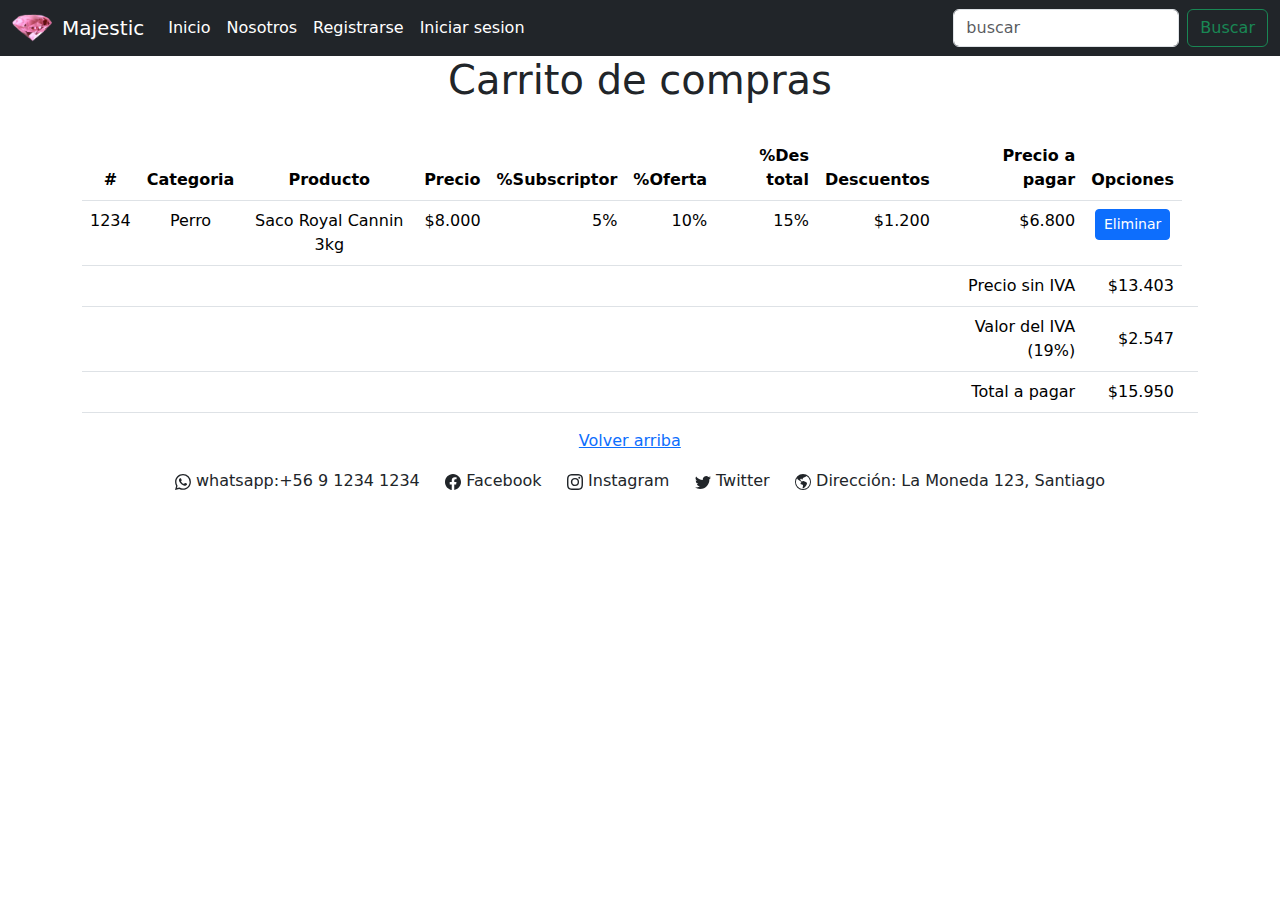
==== carrito.html @ 7bdad878 "Actualizacion" ====
<!doctype html>
<html lang="es">
  <head>
    <meta charset="utf-8">
    <meta name="viewport" content="width=device-width, initial-scale=1">
    <meta name="description" content="Venta de Joyeria">
    <meta name="author" content="Danae MuñoZ Opitz">
    <link rel="icon" href="img/Icono.webp">
    <title>Majestic</title>
    <link rel="stylesheet" href="css/style.css">
    <link href="https://cdn.jsdelivr.net/npm/bootstrap@5.3.3/dist/css/bootstrap.min.css" rel="stylesheet" integrity="sha384-QWTKZyjpPEjISv5WaRU9OFeRpok6YctnYmDr5pNlyT2bRjXh0JMhjY6hW+ALEwIH" crossorigin="anonymous">
  </head>
  <body>
    <!-- Cabecera con menú principal -->
    <head id="header">
      <nav class="navbar navbar-expand-lg navbar-dark bg-dark">
        <div class="container-fluid">
          <img class="logo" src="img/Icono.webp" alt="">
          <a class="navbar-brand" href="index.html">Majestic</a>
          <button class="navbar-toggler" type="button" data-bs-toggle="collapse" data-bs-target="#navbarSupportedContent" aria-controls="navbarSupportedContent" aria-expanded="false" aria-label="Toggle navigation">
            <span class="navbar-toggler-icon"></span>
          </button>
          <div class="collapse navbar-collapse" id="navbarSupportedContent">
            <ul class="navbar-nav me-auto mb-2 mb-lg-0">
              <li class="nav-item">
                <a class="nav-link active" aria-current="page" href="index.html">Inicio</a>
              </li>
              <li class="nav-item">
                <a class="nav-link active" href="nosotros.html">Nosotros</a>
              </li>
              <li class="nav-item">
                <a class="nav-link active" href="registro.html">Registrarse</a>
              </li>
              <li class="nav-item">
                <a class="nav-link active" href="ingresar.html">Iniciar sesion</a>
              </li>
            </ul>
            <form class="d-flex" role="buscar">
              <input class="form-control me-2" type="buscar" placeholder="buscar" aria-label="buscar">
              <button class="btn btn-outline-success" type="submit">Buscar</button>
            </form>
          </div>
        </div>
      </nav>
    </head>

    <!-- Contenido principal de la pagina -->
    <main role="main">
      <div class="container">
        <section class="text-center">
          <h1>Carrito de compras</h1>
          <br>
          <table class="table table-hover">
            <thead> <!--cabeceras de la tabla-->
              <!--Titulos de la parte de arriba de la tabla -->
              <th scope="col">#</th>
              <th scope="col" class="d-none d-lg-block d-lg-table-cell">Categoria</th> <!--Desde un tamaño lg hacia arriba mostrara la categoria si esta un lg hacia abajo la oculta-->
              <th scope="col">Producto</th>
              <th scope="col" class="text-end">Precio</th>
              <th scope="col" class="text-end d-none d-lg-block d-lg-table-cell">%Subscriptor</th>
              <th scope="col" class="text-end d-none d-lg-block d-lg-table-cell">%Oferta</th>
              <th scope="col" class="text-end d-none d-lg-block d-lg-table-cell">%Des total</th>
              <th scope="col" class="text-end d-none d-lg-block d-lg-table-cell">Descuentos</th>
              <th scope="col" class="text-end">Precio a pagar</th>
              <th scope="col">Opciones</th>
            </thead>
            <tbody>
              <tr> <!--tr:filas  td:columnas-->
                <td scope="row">1234</td> <!--el numero de la fila-->
                <td scope="col" class="d-none d-lg-block d-lg-table-cell">Perro</td>
                <td scope="col">Saco Royal Cannin 3kg</td>
                <td scope="col" class="text-end">$8.000</td>
                <td scope="col" class="text-end d-none d-lg-block d-lg-table-cell">5%</td>
                <td scope="col" class="text-end d-none d-lg-block d-lg-table-cell">10%</td>
                <td scope="col" class="text-end d-none d-lg-block d-lg-table-cell">15%</td>
                <td scope="col" class="text-end d-none d-lg-block d-lg-table-cell">$1.200</td>
                <td scope="col" class="text-end">$6.800</td>
                <td scope="col">
                  <button type="button" href="#" class="btn btn-primary btn-sm">
                    Eliminar
                  </button>
                </td>
              </tr>
              <tfoot> <!--tfoot para hacer los calculos de las compras-->
                <tr>
                  <td scope="col"></td>
                  <td scope="col" class="d-none d-lg-block d-lg-table-cell"></td>
                  <td scope="col"></td>
                  <td scope="col" class="text-end"></td>
                  <td scope="col" class="text-end d-none d-lg-block d-lg-table-cell"></td>
                  <td scope="col" class="text-end d-none d-lg-block d-lg-table-cell"></td>
                  <td scope="col" class="text-end d-none d-lg-block d-lg-table-cell"></td>
                  <td scope="col" class="text-end d-none d-lg-block d-lg-table-cell"></td>
                  <td scope="col" class="text-end">Precio sin IVA</td>
                  <td scope="col" class="text-end">$13.403</td>
                  <td scope="col"></td>
                </tr>
                <tr>
                  <td scope="col"></td>
                  <td scope="col" class="d-none d-lg-block d-lg-table-cell"></td>
                  <td scope="col"></td>
                  <td scope="col" class="text-end"></td>
                  <td scope="col" class="text-end d-none d-lg-block d-lg-table-cell"></td>
                  <td scope="col" class="text-end d-none d-lg-block d-lg-table-cell"></td>
                  <td scope="col" class="text-end d-none d-lg-block d-lg-table-cell"></td>
                  <td scope="col" class="text-end d-none d-lg-block d-lg-table-cell"></td>
                  <td scope="col" class="text-end">Valor del IVA (19%)</td>
                  <td scope="col" class="text-end">$2.547</td>
                  <td scope="col"></td>
                </tr>
                <tr>
                  <td scope="col"></td>
                  <td scope="col" class="d-none d-lg-block d-lg-table-cell"></td>
                  <td scope="col"></td>
                  <td scope="col" class="text-end"></td>
                  <td scope="col" class="text-end d-none d-lg-block d-lg-table-cell"></td>
                  <td scope="col" class="text-end d-none d-lg-block d-lg-table-cell"></td>
                  <td scope="col" class="text-end d-none d-lg-block d-lg-table-cell"></td>
                  <td scope="col" class="text-end d-none d-lg-block d-lg-table-cell"></td>
                  <td scope="col" class="text-end">Total a pagar</td>
                  <td scope="col" class="text-end">$15.950</td>
                  <td scope="col"></td>
                </tr>
              </tfoot>
            </tbody>
          </table>
        </section>
      </div>
    </main>

    <!-- Footer de la tienda -->
    <footer id="footer">
      <div class="container text-center">
        <p>
          <a href="#">Volver arriba</a>
          &nbsp; &nbsp; <!--espaciado entre palabras-->
        </p>
        <p>
          <!--icon whatsapp-->
          <svg xmlns="http://www.w3.org/2000/svg" width="16" height="16" fill="currentColor" class="bi bi-whatsapp" viewBox="0 0 16 16">
            <path d="M13.601 2.326A7.85 7.85 0 0 0 7.994 0C3.627 0 .068 3.558.064 7.926c0 1.399.366 2.76 1.057 3.965L0 16l4.204-1.102a7.9 7.9 0 0 0 3.79.965h.004c4.368 0 7.926-3.558 7.93-7.93A7.9 7.9 0 0 0 13.6 2.326zM7.994 14.521a6.6 6.6 0 0 1-3.356-.92l-.24-.144-2.494.654.666-2.433-.156-.251a6.56 6.56 0 0 1-1.007-3.505c0-3.626 2.957-6.584 6.591-6.584a6.56 6.56 0 0 1 4.66 1.931 6.56 6.56 0 0 1 1.928 4.66c-.004 3.639-2.961 6.592-6.592 6.592m3.615-4.934c-.197-.099-1.17-.578-1.353-.646-.182-.065-.315-.099-.445.099-.133.197-.513.646-.627.775-.114.133-.232.148-.43.05-.197-.1-.836-.308-1.592-.985-.59-.525-.985-1.175-1.103-1.372-.114-.198-.011-.304.088-.403.087-.088.197-.232.296-.346.1-.114.133-.198.198-.33.065-.134.034-.248-.015-.347-.05-.099-.445-1.076-.612-1.47-.16-.389-.323-.335-.445-.34-.114-.007-.247-.007-.38-.007a.73.73 0 0 0-.529.247c-.182.198-.691.677-.691 1.654s.71 1.916.81 2.049c.098.133 1.394 2.132 3.383 2.992.47.205.84.326 1.129.418.475.152.904.129 1.246.08.38-.058 1.171-.48 1.338-.943.164-.464.164-.86.114-.943-.049-.084-.182-.133-.38-.232"/>
          </svg>
          whatsapp:+56 9 1234 1234
          &nbsp; &nbsp;
          <svg xmlns="http://www.w3.org/2000/svg" width="16" height="16" fill="currentColor" class="bi bi-facebook" viewBox="0 0 16 16">
            <path d="M16 8.049c0-4.446-3.582-8.05-8-8.05C3.58 0-.002 3.603-.002 8.05c0 4.017 2.926 7.347 6.75 7.951v-5.625h-2.03V8.05H6.75V6.275c0-2.017 1.195-3.131 3.022-3.131.876 0 1.791.157 1.791.157v1.98h-1.009c-.993 0-1.303.621-1.303 1.258v1.51h2.218l-.354 2.326H9.25V16c3.824-.604 6.75-3.934 6.75-7.951"/>
          </svg>
          Facebook
          &nbsp; &nbsp;
          <svg xmlns="http://www.w3.org/2000/svg" width="16" height="16" fill="currentColor" class="bi bi-instagram" viewBox="0 0 16 16">
            <path d="M8 0C5.829 0 5.556.01 4.703.048 3.85.088 3.269.222 2.76.42a3.9 3.9 0 0 0-1.417.923A3.9 3.9 0 0 0 .42 2.76C.222 3.268.087 3.85.048 4.7.01 5.555 0 5.827 0 8.001c0 2.172.01 2.444.048 3.297.04.852.174 1.433.372 1.942.205.526.478.972.923 1.417.444.445.89.719 1.416.923.51.198 1.09.333 1.942.372C5.555 15.99 5.827 16 8 16s2.444-.01 3.298-.048c.851-.04 1.434-.174 1.943-.372a3.9 3.9 0 0 0 1.416-.923c.445-.445.718-.891.923-1.417.197-.509.332-1.09.372-1.942C15.99 10.445 16 10.173 16 8s-.01-2.445-.048-3.299c-.04-.851-.175-1.433-.372-1.941a3.9 3.9 0 0 0-.923-1.417A3.9 3.9 0 0 0 13.24.42c-.51-.198-1.092-.333-1.943-.372C10.443.01 10.172 0 7.998 0zm-.717 1.442h.718c2.136 0 2.389.007 3.232.046.78.035 1.204.166 1.486.275.373.145.64.319.92.599s.453.546.598.92c.11.281.24.705.275 1.485.039.843.047 1.096.047 3.231s-.008 2.389-.047 3.232c-.035.78-.166 1.203-.275 1.485a2.5 2.5 0 0 1-.599.919c-.28.28-.546.453-.92.598-.28.11-.704.24-1.485.276-.843.038-1.096.047-3.232.047s-2.39-.009-3.233-.047c-.78-.036-1.203-.166-1.485-.276a2.5 2.5 0 0 1-.92-.598 2.5 2.5 0 0 1-.6-.92c-.109-.281-.24-.705-.275-1.485-.038-.843-.046-1.096-.046-3.233s.008-2.388.046-3.231c.036-.78.166-1.204.276-1.486.145-.373.319-.64.599-.92s.546-.453.92-.598c.282-.11.705-.24 1.485-.276.738-.034 1.024-.044 2.515-.045zm4.988 1.328a.96.96 0 1 0 0 1.92.96.96 0 0 0 0-1.92m-4.27 1.122a4.109 4.109 0 1 0 0 8.217 4.109 4.109 0 0 0 0-8.217m0 1.441a2.667 2.667 0 1 1 0 5.334 2.667 2.667 0 0 1 0-5.334"/>
          </svg>
          Instagram
          &nbsp; &nbsp;
          <svg xmlns="http://www.w3.org/2000/svg" width="16" height="16" fill="currentColor" class="bi bi-twitter" viewBox="0 0 16 16">
            <path d="M5.026 15c6.038 0 9.341-5.003 9.341-9.334q.002-.211-.006-.422A6.7 6.7 0 0 0 16 3.542a6.7 6.7 0 0 1-1.889.518 3.3 3.3 0 0 0 1.447-1.817 6.5 6.5 0 0 1-2.087.793A3.286 3.286 0 0 0 7.875 6.03a9.32 9.32 0 0 1-6.767-3.429 3.29 3.29 0 0 0 1.018 4.382A3.3 3.3 0 0 1 .64 6.575v.045a3.29 3.29 0 0 0 2.632 3.218 3.2 3.2 0 0 1-.865.115 3 3 0 0 1-.614-.057 3.28 3.28 0 0 0 3.067 2.277A6.6 6.6 0 0 1 .78 13.58a6 6 0 0 1-.78-.045A9.34 9.34 0 0 0 5.026 15"/>
          </svg>
          Twitter
          &nbsp; &nbsp;
          <svg xmlns="http://www.w3.org/2000/svg" width="16" height="16" fill="currentColor" class="bi bi-globe-americas" viewBox="0 0 16 16">
            <path d="M8 0a8 8 0 1 0 0 16A8 8 0 0 0 8 0M2.04 4.326c.325 1.329 2.532 2.54 3.717 3.19.48.263.793.434.743.484q-.121.12-.242.234c-.416.396-.787.749-.758 1.266.035.634.618.824 1.214 1.017.577.188 1.168.38 1.286.983.082.417-.075.988-.22 1.52-.215.782-.406 1.48.22 1.48 1.5-.5 3.798-3.186 4-5 .138-1.243-2-2-3.5-2.5-.478-.16-.755.081-.99.284-.172.15-.322.279-.51.216-.445-.148-2.5-2-1.5-2.5.78-.39.952-.171 1.227.182.078.099.163.208.273.318.609.304.662-.132.723-.633.039-.322.081-.671.277-.867.434-.434 1.265-.791 2.028-1.12.712-.306 1.365-.587 1.579-.88A7 7 0 1 1 2.04 4.327Z"/>
          </svg> 
          Dirección: La Moneda 123, Santiago
       </p>
      </div>
    </footer>

    <script src="https://cdn.jsdelivr.net/npm/bootstrap@5.3.3/dist/js/bootstrap.bundle.min.js" integrity="sha384-YvpcrYf0tY3lHB60NNkmXc5s9fDVZLESaAA55NDzOxhy9GkcIdslK1eN7N6jIeHz" crossorigin="anonymous"></script>
  </body>
</html>
---- css/style.css ----
.logo{
  width: 40px;
  margin-right: 10px;
}

.thumbnail-product{
  height: 150px !important;
  max-width: 150px !important;

}

.sale-real-price{
  text-decoration: line-through;
}
.sale-offer-price{
  color: darkgreen;
}
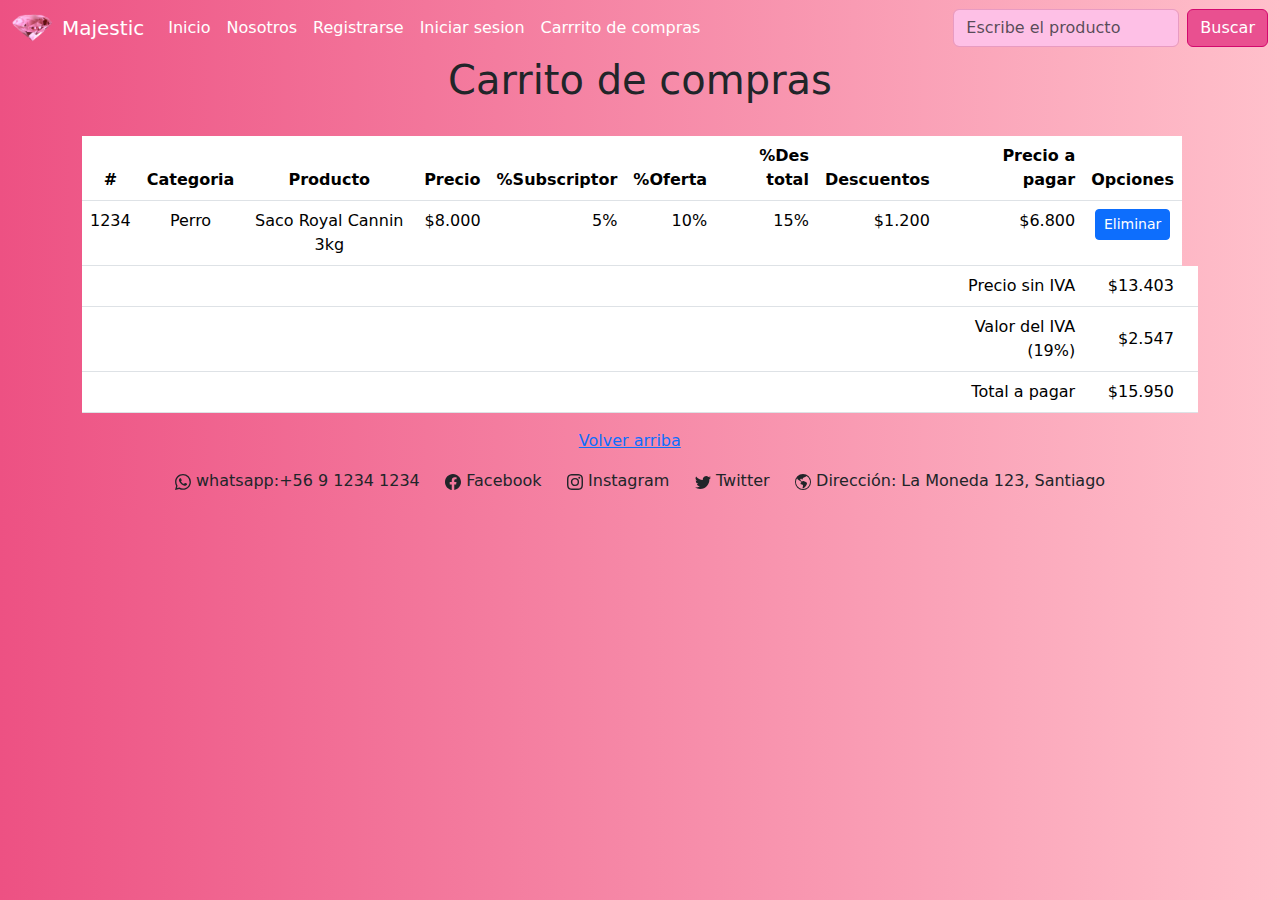
==== commit 4c3ddc58: "Agregue nueva actualizacion" ====
--- a/carrito.html
+++ b/carrito.html
@@ -9,11 +9,16 @@
     <title>Majestic</title>
     <link rel="stylesheet" href="css/style.css">
     <link href="https://cdn.jsdelivr.net/npm/bootstrap@5.3.3/dist/css/bootstrap.min.css" rel="stylesheet" integrity="sha384-QWTKZyjpPEjISv5WaRU9OFeRpok6YctnYmDr5pNlyT2bRjXh0JMhjY6hW+ALEwIH" crossorigin="anonymous">
+    <style>
+      body {
+        background-image: linear-gradient(to right,  #ed5183, pink);
+      }
+    </style>
   </head>
   <body>
     <!-- Cabecera con menú principal -->
-    <head id="header">
-      <nav class="navbar navbar-expand-lg navbar-dark bg-dark">
+    <head id="header" >
+      <nav class="navbar navbar-expand-lg navbar-dark bg-dark" style="background-image: linear-gradient(to right,  #ed5183, pink);">
         <div class="container-fluid">
           <img class="logo" src="img/Icono.webp" alt="">
           <a class="navbar-brand" href="index.html">Majestic</a>
@@ -34,10 +39,13 @@
               <li class="nav-item">
                 <a class="nav-link active" href="ingresar.html">Iniciar sesion</a>
               </li>
+              <li class="nav-item">
+                <a class="nav-link active" href="carrito.html">Carrrito de compras</a>
+              </li>
             </ul>
-            <form class="d-flex" role="buscar">
-              <input class="form-control me-2" type="buscar" placeholder="buscar" aria-label="buscar">
-              <button class="btn btn-outline-success" type="submit">Buscar</button>
+            <form class="d-flex" role="buscar"  >
+              <input class="form-control me-2" type="buscar" placeholder="Escribe el producto" aria-label="buscar" style="background-color:rgb(254, 192, 230); border-color: rgb(232, 155, 194);">
+              <button class="btn btn-outline-success" style="background-color:rgb(233, 80, 144); border-color: rgb(211, 9, 110); color:white" type="submit">Buscar</button>
             </form>
           </div>
         </div>
@@ -45,16 +53,16 @@
     </head>
 
     <!-- Contenido principal de la pagina -->
-    <main role="main">
-      <div class="container">
-        <section class="text-center">
+    <main role="main" >
+      <div class="container" >
+        <section class="text-center" >
           <h1>Carrito de compras</h1>
-          <br>
-          <table class="table table-hover">
-            <thead> <!--cabeceras de la tabla-->
+          <br >
+          <table class="table table-hover"  >
+            <thead > <!--cabeceras de la tabla-->
               <!--Titulos de la parte de arriba de la tabla -->
               <th scope="col">#</th>
-              <th scope="col" class="d-none d-lg-block d-lg-table-cell">Categoria</th> <!--Desde un tamaño lg hacia arriba mostrara la categoria si esta un lg hacia abajo la oculta-->
+              <th scope="col" class="d-none d-lg-block d-lg-table-cell" >Categoria</th> <!--Desde un tamaño lg hacia arriba mostrara la categoria si esta un lg hacia abajo la oculta-->
               <th scope="col">Producto</th>
               <th scope="col" class="text-end">Precio</th>
               <th scope="col" class="text-end d-none d-lg-block d-lg-table-cell">%Subscriptor</th>
@@ -76,9 +84,7 @@
                 <td scope="col" class="text-end d-none d-lg-block d-lg-table-cell">$1.200</td>
                 <td scope="col" class="text-end">$6.800</td>
                 <td scope="col">
-                  <button type="button" href="#" class="btn btn-primary btn-sm">
-                    Eliminar
-                  </button>
+                  <button type="button" href="#" class="btn btn-primary btn-sm">Eliminar</button>
                 </td>
               </tr>
               <tfoot> <!--tfoot para hacer los calculos de las compras-->
--- a/css/style.css
+++ b/css/style.css
@@ -16,3 +16,29 @@
   color: darkgreen;
 }
 
+.user-image{
+  max-width: 200px;
+}
+
+input[type="text"], input[type="email"], input[type="password"], textarea{
+  border-width: 3px !important;
+} 
+
+.boton-pag-registrarse{
+  width: 100px;
+  
+}
+.body{
+  color:pink;
+  background-image: url('img/c1.jpg'); 
+  background-position: center;
+}
+
+
+
+.btn-pink {
+  color: #fff; /* Color de texto blanco */
+  background-color: #ff69b4; /* Color de fondo rosa */
+  border-color: #ff69b4; /* Color de borde rosa */
+}
+
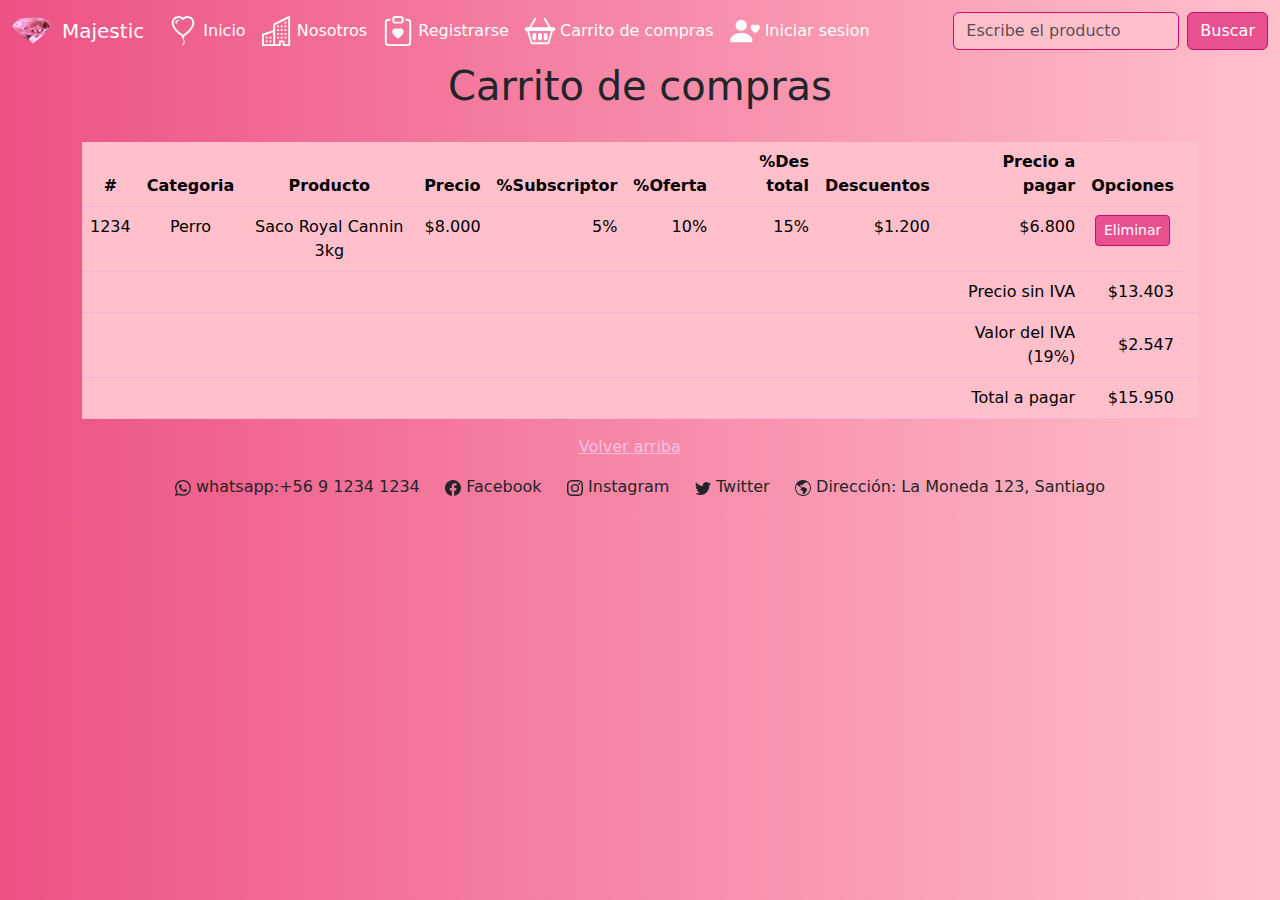
==== commit 4e83e8ca: "Actualizacion" ====
--- a/carrito.html
+++ b/carrito.html
@@ -28,23 +28,53 @@
           <div class="collapse navbar-collapse" id="navbarSupportedContent">
             <ul class="navbar-nav me-auto mb-2 mb-lg-0">
               <li class="nav-item">
-                <a class="nav-link active" aria-current="page" href="index.html">Inicio</a>
-              </li>
-              <li class="nav-item">
-                <a class="nav-link active" href="nosotros.html">Nosotros</a>
-              </li>
-              <li class="nav-item">
-                <a class="nav-link active" href="registro.html">Registrarse</a>
-              </li>
-              <li class="nav-item">
-                <a class="nav-link active" href="ingresar.html">Iniciar sesion</a>
-              </li>
-              <li class="nav-item">
-                <a class="nav-link active" href="carrito.html">Carrrito de compras</a>
+                <a class="nav-link active" aria-current="page" href="index.html">
+                  <svg xmlns="http://www.w3.org/2000/svg" width="30" height="30" fill="currentColor" class="bi bi-balloon-heart" viewBox="0 0 16 16">
+                    <path fill-rule="evenodd" d="m8 2.42-.717-.737c-1.13-1.161-3.243-.777-4.01.72-.35.685-.451 1.707.236 3.062C4.16 6.753 5.52 8.32 8 10.042c2.479-1.723 3.839-3.29 4.491-4.577.687-1.355.587-2.377.236-3.061-.767-1.498-2.88-1.882-4.01-.721zm-.49 8.5c-10.78-7.44-3-13.155.359-10.063q.068.062.132.129.065-.067.132-.129c3.36-3.092 11.137 2.624.357 10.063l.235.468a.25.25 0 1 1-.448.224l-.008-.017c.008.11.02.202.037.29.054.27.161.488.419 1.003.288.578.235 1.15.076 1.629-.157.469-.422.867-.588 1.115l-.004.007a.25.25 0 1 1-.416-.278c.168-.252.4-.6.533-1.003.133-.396.163-.824-.049-1.246l-.013-.028c-.24-.48-.38-.758-.448-1.102a3 3 0 0 1-.052-.45l-.04.08a.25.25 0 1 1-.447-.224l.235-.468ZM6.013 2.06c-.649-.18-1.483.083-1.85.798-.131.258-.245.689-.08 1.335.063.244.414.198.487-.043.21-.697.627-1.447 1.359-1.692.217-.073.304-.337.084-.398"/>
+                  </svg>
+                  Inicio
+                </a>
+              </li>
+              <li class="nav-item" >
+                <a class="nav-link active" href="nosotros.html">
+                  <svg xmlns="http://www.w3.org/2000/svg" width="30" height="30" fill="currentColor" class="bi bi-buildings" viewBox="0 0 16 16">
+                    <path d="M14.763.075A.5.5 0 0 1 15 .5v15a.5.5 0 0 1-.5.5h-3a.5.5 0 0 1-.5-.5V14h-1v1.5a.5.5 0 0 1-.5.5h-9a.5.5 0 0 1-.5-.5V10a.5.5 0 0 1 .342-.474L6 7.64V4.5a.5.5 0 0 1 .276-.447l8-4a.5.5 0 0 1 .487.022M6 8.694 1 10.36V15h5zM7 15h2v-1.5a.5.5 0 0 1 .5-.5h2a.5.5 0 0 1 .5.5V15h2V1.309l-7 3.5z"/>
+                    <path d="M2 11h1v1H2zm2 0h1v1H4zm-2 2h1v1H2zm2 0h1v1H4zm4-4h1v1H8zm2 0h1v1h-1zm-2 2h1v1H8zm2 0h1v1h-1zm2-2h1v1h-1zm0 2h1v1h-1zM8 7h1v1H8zm2 0h1v1h-1zm2 0h1v1h-1zM8 5h1v1H8zm2 0h1v1h-1zm2 0h1v1h-1zm0-2h1v1h-1z"/>
+                  </svg>
+                  Nosotros
+                </a>
+                
+              </li>
+              <li class="nav-item">
+                <a class="nav-link active" href="registro.html">
+                  <svg xmlns="http://www.w3.org/2000/svg" width="30" height="30" fill="currentColor" class="bi bi-clipboard-heart" viewBox="0 0 16 16">
+                    <path fill-rule="evenodd" d="M5 1.5A1.5 1.5 0 0 1 6.5 0h3A1.5 1.5 0 0 1 11 1.5v1A1.5 1.5 0 0 1 9.5 4h-3A1.5 1.5 0 0 1 5 2.5zm5 0a.5.5 0 0 0-.5-.5h-3a.5.5 0 0 0-.5.5v1a.5.5 0 0 0 .5.5h3a.5.5 0 0 0 .5-.5z"/>
+                    <path d="M3 1.5h1v1H3a1 1 0 0 0-1 1V14a1 1 0 0 0 1 1h10a1 1 0 0 0 1-1V3.5a1 1 0 0 0-1-1h-1v-1h1a2 2 0 0 1 2 2V14a2 2 0 0 1-2 2H3a2 2 0 0 1-2-2V3.5a2 2 0 0 1 2-2"/>
+                    <path d="M8 6.982C9.664 5.309 13.825 8.236 8 12 2.175 8.236 6.336 5.31 8 6.982"/>
+                  </svg>
+                  Registrarse
+                </a>
+              </li>
+              <li class="nav-item">
+                <a class="nav-link active" href="carrito.html">
+                  <svg xmlns="http://www.w3.org/2000/svg" width="30" height="30" fill="currentColor" class="bi bi-basket2" viewBox="0 0 16 16">
+                    <path d="M4 10a1 1 0 0 1 2 0v2a1 1 0 0 1-2 0zm3 0a1 1 0 0 1 2 0v2a1 1 0 0 1-2 0zm3 0a1 1 0 1 1 2 0v2a1 1 0 0 1-2 0z"/>
+                    <path d="M5.757 1.071a.5.5 0 0 1 .172.686L3.383 6h9.234L10.07 1.757a.5.5 0 1 1 .858-.514L13.783 6H15.5a.5.5 0 0 1 .5.5v1a.5.5 0 0 1-.5.5h-.623l-1.844 6.456a.75.75 0 0 1-.722.544H3.69a.75.75 0 0 1-.722-.544L1.123 8H.5a.5.5 0 0 1-.5-.5v-1A.5.5 0 0 1 .5 6h1.717L5.07 1.243a.5.5 0 0 1 .686-.172zM2.163 8l1.714 6h8.246l1.714-6z"/>
+                  </svg>
+                  Carrito de compras
+                </a>
+              </li>
+              <li class="nav-item">
+                <a class="nav-link active" href="ingresar.html">
+                  <svg xmlns="http://www.w3.org/2000/svg" width="30" height="30" fill="currentColor" class="bi bi-person-heart" viewBox="0 0 16 16">
+                    <path d="M9 5a3 3 0 1 1-6 0 3 3 0 0 1 6 0m-9 8c0 1 1 1 1 1h10s1 0 1-1-1-4-6-4-6 3-6 4m13.5-8.09c1.387-1.425 4.855 1.07 0 4.277-4.854-3.207-1.387-5.702 0-4.276Z"/>
+                  </svg>
+                  Iniciar sesion
+                </a>
               </li>
             </ul>
             <form class="d-flex" role="buscar"  >
-              <input class="form-control me-2" type="buscar" placeholder="Escribe el producto" aria-label="buscar" style="background-color:rgb(254, 192, 230); border-color: rgb(232, 155, 194);">
+              <input class="form-control me-2" type="buscar" placeholder="Escribe el producto" aria-label="buscar" style="background-color:pink; border-color: rgb(211, 9, 110);">
               <button class="btn btn-outline-success" style="background-color:rgb(233, 80, 144); border-color: rgb(211, 9, 110); color:white" type="submit">Buscar</button>
             </form>
           </div>
@@ -58,74 +88,74 @@
         <section class="text-center" >
           <h1>Carrito de compras</h1>
           <br >
-          <table class="table table-hover"  >
+          <table class="table table-hover"  style="background-color:pink; border-color: rgb(245, 178, 212);">
             <thead > <!--cabeceras de la tabla-->
               <!--Titulos de la parte de arriba de la tabla -->
-              <th scope="col">#</th>
-              <th scope="col" class="d-none d-lg-block d-lg-table-cell" >Categoria</th> <!--Desde un tamaño lg hacia arriba mostrara la categoria si esta un lg hacia abajo la oculta-->
-              <th scope="col">Producto</th>
-              <th scope="col" class="text-end">Precio</th>
-              <th scope="col" class="text-end d-none d-lg-block d-lg-table-cell">%Subscriptor</th>
-              <th scope="col" class="text-end d-none d-lg-block d-lg-table-cell">%Oferta</th>
-              <th scope="col" class="text-end d-none d-lg-block d-lg-table-cell">%Des total</th>
-              <th scope="col" class="text-end d-none d-lg-block d-lg-table-cell">Descuentos</th>
-              <th scope="col" class="text-end">Precio a pagar</th>
-              <th scope="col">Opciones</th>
+              <th scope="col" style="background-color:pink;">#</th>
+              <th scope="col" style="background-color:pink;" class="d-none d-lg-block d-lg-table-cell" >Categoria</th> <!--Desde un tamaño lg hacia arriba mostrara la categoria si esta un lg hacia abajo la oculta-->
+              <th scope="col" style="background-color:pink;">Producto</th>
+              <th scope="col" style="background-color:pink;" class="text-end">Precio</th>
+              <th scope="col" style="background-color:pink;" class="text-end d-none d-lg-block d-lg-table-cell">%Subscriptor</th>
+              <th scope="col" style="background-color:pink;" class="text-end d-none d-lg-block d-lg-table-cell">%Oferta</th>
+              <th scope="col" style="background-color:pink;" class="text-end d-none d-lg-block d-lg-table-cell">%Des total</th>
+              <th scope="col" style="background-color:pink;" class="text-end d-none d-lg-block d-lg-table-cell">Descuentos</th>
+              <th scope="col" style="background-color:pink;" class="text-end">Precio a pagar</th>
+              <th scope="col" style="background-color:pink;">Opciones</th>
             </thead>
             <tbody>
               <tr> <!--tr:filas  td:columnas-->
-                <td scope="row">1234</td> <!--el numero de la fila-->
-                <td scope="col" class="d-none d-lg-block d-lg-table-cell">Perro</td>
-                <td scope="col">Saco Royal Cannin 3kg</td>
-                <td scope="col" class="text-end">$8.000</td>
-                <td scope="col" class="text-end d-none d-lg-block d-lg-table-cell">5%</td>
-                <td scope="col" class="text-end d-none d-lg-block d-lg-table-cell">10%</td>
-                <td scope="col" class="text-end d-none d-lg-block d-lg-table-cell">15%</td>
-                <td scope="col" class="text-end d-none d-lg-block d-lg-table-cell">$1.200</td>
-                <td scope="col" class="text-end">$6.800</td>
-                <td scope="col">
-                  <button type="button" href="#" class="btn btn-primary btn-sm">Eliminar</button>
+                <td scope="row" style="background-color:pink;">1234</td> <!--el numero de la fila-->
+                <td scope="col" style="background-color:pink;" class="d-none d-lg-block d-lg-table-cell">Perro</td>
+                <td scope="col" style="background-color:pink;" >Saco Royal Cannin 3kg</td>
+                <td scope="col" style="background-color:pink;" class="text-end">$8.000</td>
+                <td scope="col" style="background-color:pink;" class="text-end d-none d-lg-block d-lg-table-cell">5%</td>
+                <td scope="col" style="background-color:pink;" class="text-end d-none d-lg-block d-lg-table-cell">10%</td>
+                <td scope="col" style="background-color:pink;" class="text-end d-none d-lg-block d-lg-table-cell">15%</td>
+                <td scope="col" style="background-color:pink;" class="text-end d-none d-lg-block d-lg-table-cell">$1.200</td>
+                <td scope="col" style="background-color:pink;" class="text-end">$6.800</td>
+                <td scope="col" style="background-color:pink;">
+                  <button type="button" href="#" class="btn btn-primary btn-sm" style="background-color:rgb(233, 80, 144); border-color: rgb(211, 9, 110); color:white">Eliminar</button>
                 </td>
               </tr>
               <tfoot> <!--tfoot para hacer los calculos de las compras-->
                 <tr>
-                  <td scope="col"></td>
-                  <td scope="col" class="d-none d-lg-block d-lg-table-cell"></td>
-                  <td scope="col"></td>
-                  <td scope="col" class="text-end"></td>
-                  <td scope="col" class="text-end d-none d-lg-block d-lg-table-cell"></td>
-                  <td scope="col" class="text-end d-none d-lg-block d-lg-table-cell"></td>
-                  <td scope="col" class="text-end d-none d-lg-block d-lg-table-cell"></td>
-                  <td scope="col" class="text-end d-none d-lg-block d-lg-table-cell"></td>
-                  <td scope="col" class="text-end">Precio sin IVA</td>
-                  <td scope="col" class="text-end">$13.403</td>
-                  <td scope="col"></td>
+                  <td scope="col" style="background-color:pink;"></td>
+                  <td scope="col" style="background-color:pink;" class="d-none d-lg-block d-lg-table-cell"></td>
+                  <td scope="col" style="background-color:pink;" ></td>
+                  <td scope="col" style="background-color:pink;" class="text-end"></td>
+                  <td scope="col" style="background-color:pink;" class="text-end d-none d-lg-block d-lg-table-cell"></td>
+                  <td scope="col" style="background-color:pink;" class="text-end d-none d-lg-block d-lg-table-cell"></td>
+                  <td scope="col" style="background-color:pink;" class="text-end d-none d-lg-block d-lg-table-cell"></td>
+                  <td scope="col" style="background-color:pink;" class="text-end d-none d-lg-block d-lg-table-cell"></td>
+                  <td scope="col" style="background-color:pink;" class="text-end">Precio sin IVA</td>
+                  <td scope="col" style="background-color:pink;" class="text-end">$13.403</td>
+                  <td scope="col" style="background-color:pink;"></td>
                 </tr>
                 <tr>
-                  <td scope="col"></td>
-                  <td scope="col" class="d-none d-lg-block d-lg-table-cell"></td>
-                  <td scope="col"></td>
-                  <td scope="col" class="text-end"></td>
-                  <td scope="col" class="text-end d-none d-lg-block d-lg-table-cell"></td>
-                  <td scope="col" class="text-end d-none d-lg-block d-lg-table-cell"></td>
-                  <td scope="col" class="text-end d-none d-lg-block d-lg-table-cell"></td>
-                  <td scope="col" class="text-end d-none d-lg-block d-lg-table-cell"></td>
-                  <td scope="col" class="text-end">Valor del IVA (19%)</td>
-                  <td scope="col" class="text-end">$2.547</td>
-                  <td scope="col"></td>
+                  <td scope="col" style="background-color:pink;"></td>
+                  <td scope="col" style="background-color:pink;" class="d-none d-lg-block d-lg-table-cell"></td>
+                  <td scope="col" style="background-color:pink;"></td>
+                  <td scope="col" style="background-color:pink;" class="text-end"></td>
+                  <td scope="col" style="background-color:pink;" class="text-end d-none d-lg-block d-lg-table-cell"></td>
+                  <td scope="col" style="background-color:pink;" class="text-end d-none d-lg-block d-lg-table-cell"></td>
+                  <td scope="col" style="background-color:pink;" class="text-end d-none d-lg-block d-lg-table-cell"></td>
+                  <td scope="col" style="background-color:pink;" class="text-end d-none d-lg-block d-lg-table-cell"></td>
+                  <td scope="col" style="background-color:pink;" class="text-end">Valor del IVA (19%)</td>
+                  <td scope="col" style="background-color:pink;" class="text-end">$2.547</td>
+                  <td scope="col" style="background-color:pink;"></td>
                 </tr>
-                <tr>
-                  <td scope="col"></td>
-                  <td scope="col" class="d-none d-lg-block d-lg-table-cell"></td>
-                  <td scope="col"></td>
-                  <td scope="col" class="text-end"></td>
-                  <td scope="col" class="text-end d-none d-lg-block d-lg-table-cell"></td>
-                  <td scope="col" class="text-end d-none d-lg-block d-lg-table-cell"></td>
-                  <td scope="col" class="text-end d-none d-lg-block d-lg-table-cell"></td>
-                  <td scope="col" class="text-end d-none d-lg-block d-lg-table-cell"></td>
-                  <td scope="col" class="text-end">Total a pagar</td>
-                  <td scope="col" class="text-end">$15.950</td>
-                  <td scope="col"></td>
+                <tr >
+                  <td scope="col" style="background-color:pink;"></td>
+                  <td scope="col" style="background-color:pink;" class="d-none d-lg-block d-lg-table-cell"></td>
+                  <td scope="col" style="background-color:pink;"></td>
+                  <td scope="col" style="background-color:pink;" class="text-end"></td>
+                  <td scope="col" style="background-color:pink;" class="text-end d-none d-lg-block d-lg-table-cell"></td>
+                  <td scope="col" style="background-color:pink;"class="text-end d-none d-lg-block d-lg-table-cell"></td>
+                  <td scope="col" style="background-color:pink;" class="text-end d-none d-lg-block d-lg-table-cell"></td>
+                  <td scope="col" style="background-color:pink;" class="text-end d-none d-lg-block d-lg-table-cell"></td>
+                  <td scope="col" style="background-color:pink;" class="text-end">Total a pagar</td>
+                  <td scope="col" style="background-color:pink;" class="text-end">$15.950</td>
+                  <td scope="col" style="background-color:pink;"></td>
                 </tr>
               </tfoot>
             </tbody>
@@ -135,10 +165,10 @@
     </main>
 
     <!-- Footer de la tienda -->
-    <footer id="footer">
-      <div class="container text-center">
+    <footer id="footer" >
+      <div class="container text-center" >
         <p>
-          <a href="#">Volver arriba</a>
+          <a style="color:rgb(254, 192, 230);" href="#">Volver arriba</a>
           &nbsp; &nbsp; <!--espaciado entre palabras-->
         </p>
         <p>
--- a/css/style.css
+++ b/css/style.css
@@ -4,8 +4,8 @@
 }
 
 .thumbnail-product{
-  height: 150px !important;
-  max-width: 150px !important;
+  height: 200px !important;
+  max-width: 200px !important;
 
 }
 
@@ -42,3 +42,10 @@
   border-color: #ff69b4; /* Color de borde rosa */
 }
 
+.borde_nosotros{
+  vertical-align: top; width:20%;
+  border-top: 7px solid rgb(232, 155, 194); 
+  border-bottom: 7px solid rgb(232, 155, 194); 
+  border-left: 7px solid rgb(232, 155, 194); 
+  border-right: 7px solid rgb(232, 155, 194);
+}